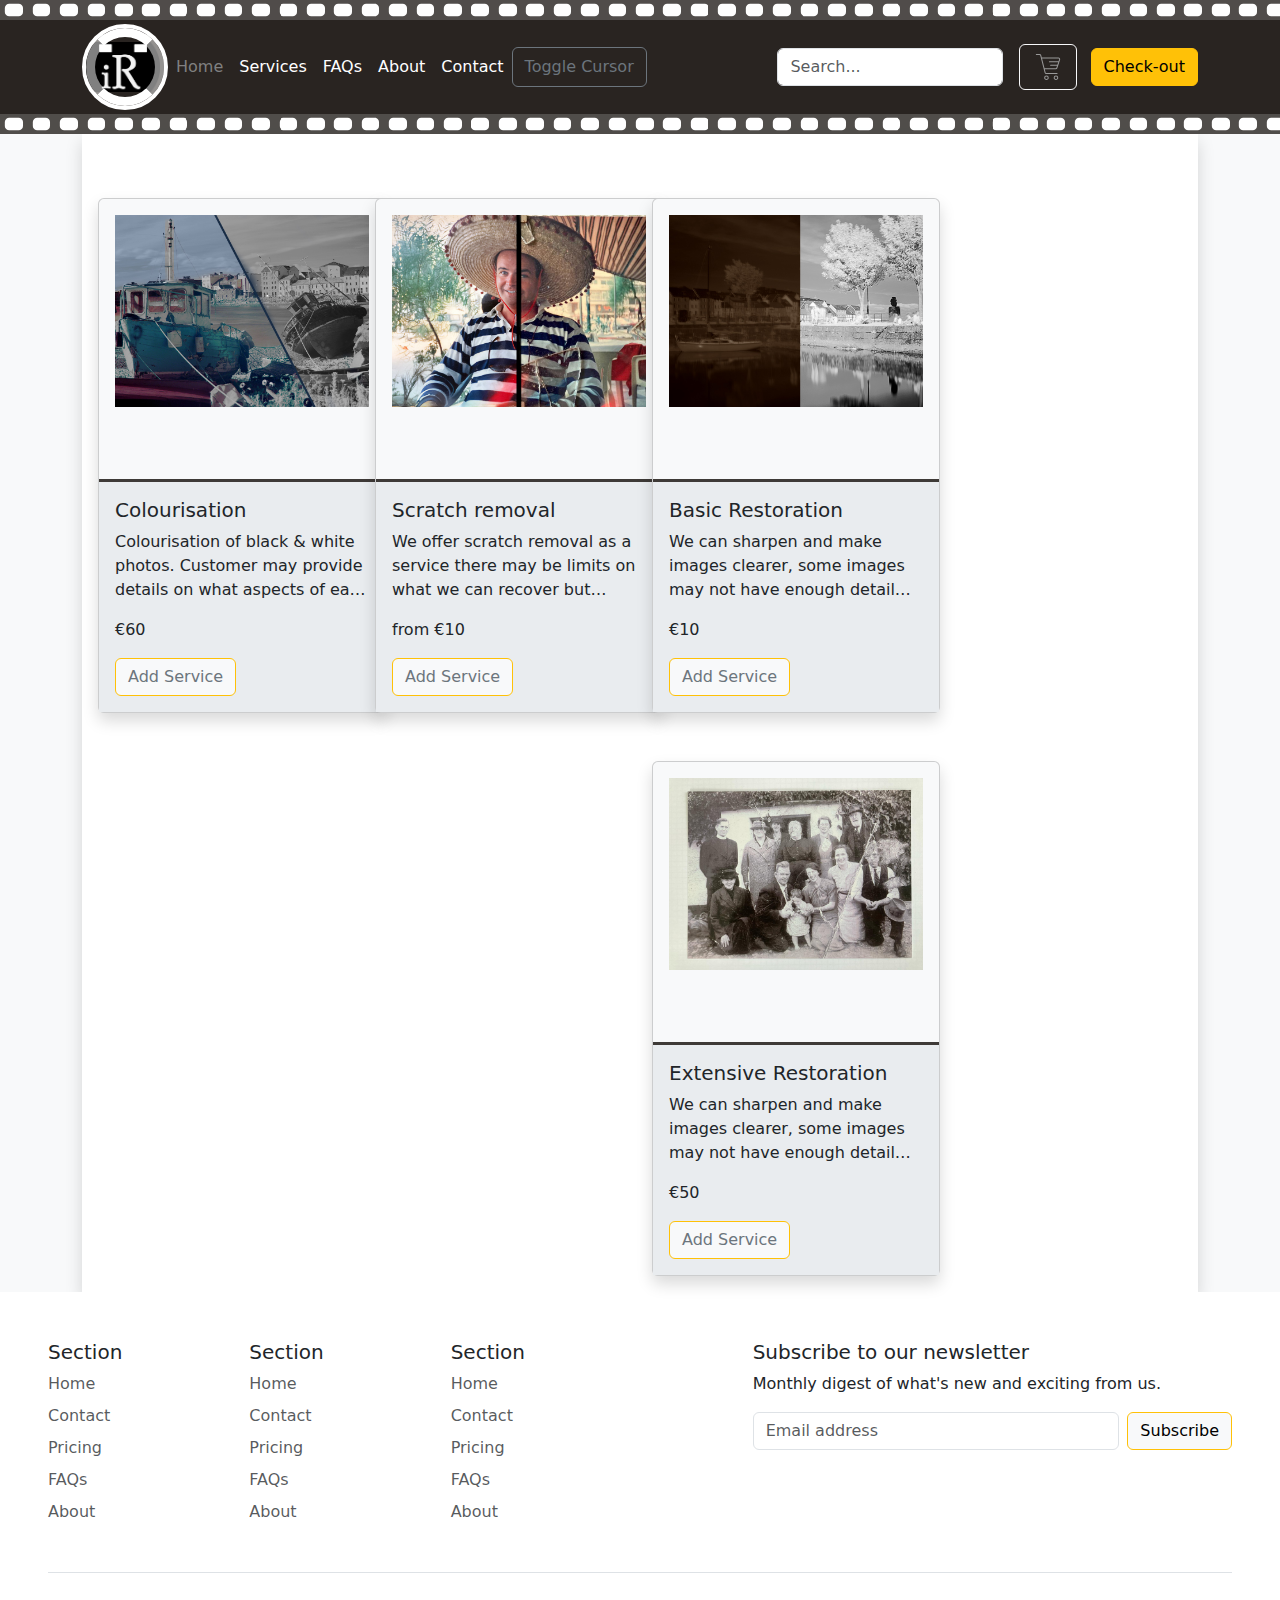
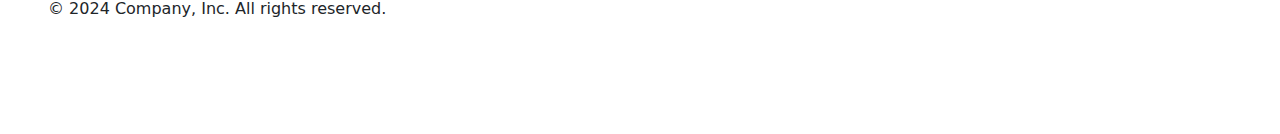
==== index.html @ f3b8cc50 "modified:   index.html" ====
<!DOCTYPE html>
<!-- Oscar Healy | G00424324 -->
<html>

<head>
  <!-- Google tag (gtag.js) -->
  <script async src="https://www.googletagmanager.com/gtag/js?id=G-GV119VCZ6M"></script>

  <script>
    window.dataLayer = window.dataLayer || [];
    function gtag() { dataLayer.push(arguments); }
    gtag('js', new Date());

    gtag('config', 'G-GV119VCZ6M');
  </script>
  <meta charset="utf-8">
  <title>imageRetold | Home</title>
  <!-- CDN Links -->
  <script src="https://code.jquery.com/jquery-3.7.1.min.js"
    integrity="sha256-/JqT3SQfawRcv/BIHPThkBvs0OEvtFFmqPF/lYI/Cxo=" crossorigin="anonymous"></script>
  <link href="https://cdn.jsdelivr.net/npm/bootstrap@5.3.3/dist/css/bootstrap.min.css" rel="stylesheet"
    integrity="sha384-QWTKZyjpPEjISv5WaRU9OFeRpok6YctnYmDr5pNlyT2bRjXh0JMhjY6hW+ALEwIH" crossorigin="anonymous">

  <link rel="icon" type="image/x-icon" href="assets/icon.png">
  <link href="styles/custom.css" rel="stylesheet">
</head>


<body class="bg-light">

  <!-- Header  -->
  <script src="boilerplate/header.js"></script>
  <!-- jquery cursor, canvas -->
  <script src="scripts/cursor.js"></script>
  <canvas id="myCanvas"></canvas>
  <div class="container ">
    <main class="bg-white shadow">
      <img src="IMAGES/photoEhance.jpg" class="img-fluid w-75" id="logoBanner" alt="" srcset="">
      <div class="card-deck" id="cardDeck">
        <div class="gridContainer row row-cols-1 row-cols-xl-4 row-cols-lg-3 row-cols-md-2 p-3">
          <!-- ////////////////////////////////////////////////////////// -->
          <div class="col-sm mt-5">
            <div class="card bg-light shadow" style="width: 18rem;">
              <img src="images/colorisation_thumb.jpg" class="card-img-top pb-5 p-3" alt="...">
              <div class="card-body bg-body-secondary mt-4 custom-shadow">
                <h5 class="card-title">Colourisation</h5>
                <p class="card-text">Colourisation of black & white photos. Customer may provide details on what aspects
                  of each photos are what colours to</p>
                  <p class="card-price">€60</p>
                <button class="btn btn-light btn-outline-warning text-secondary" onclick="addColour()">Add Service</button>
              </div>
            </div>
          </div>
          <div class="col-sm mt-5">
            <div class="card bg-light shadow" style="width: 18rem;">
              <img src="images/denoise_restoration_thumb.jpg" class="card-img-top pb-5 p-3" alt="...">
              <div class="card-body bg-body-secondary mt-4 custom-shadow">
                <h5 class="card-title">Scratch removal</h5>
                <p class="card-text">We offer scratch removal as a service there may be limits on what we can recover
                  but custoemrs may choose what level of scratches they want removed.</p>
                  <p class="card-price">from €10</p>
                <a class="btn btn-light btn-outline-warning text-secondary" onclick="addScratch()">Add Service</a>
              </div>
            </div>
          </div>
          <div class="col-sm mt-5">
            <div class="card bg-light shadow" style="width: 18rem;">
              <img src="images/photoEhance.jpg" class="card-img-top pb-5 p-3" alt="...">
              <div class="card-body bg-body-secondary mt-4 custom-shadow">
                <h5 class="card-title">Basic Restoration  </h5>
                <p class="card-text">We can sharpen and make images clearer, some images may not have enough detail left
                  to fully recover, in these cases we may paint in some details to compensate if option is selected</p>
                  <p class="card-price">€10</p>
                <a class="btn btn-light btn-outline-warning text-secondary" onclick="addSharpening()">Add Service</a>
              </div>
            </div>
            <div class="col-sm mt-5">
              <div class="card bg-light shadow" style="width: 18rem;">
                <img src="images/WhatsApp Image 2024-02-16 at 14.52.45.jpeg" class="card-img-top pb-5 p-3" alt="...">
                <div class="card-body bg-body-secondary mt-4 custom-shadow">
                  <h5 class="card-title">Extensive Restoration </h5>
                  <p class="card-text">We can sharpen and make images clearer, some images may not have enough detail
                    left to fully recover, in these cases we may paint in some details to compensate if option is
                    selected</p>
                    <p class="card-price">€50</p>
                  <a class="btn btn-light btn-outline-warning text-secondary"  onclick="addNoiseRemoval()">Add Service</a>
                </div>
              </div>
            </div>

            <!-- ////////////////////////////////////////////////////// -->
            <!-- <script src="scripts/cards.js"></script>  -->
          </div>
        </div>


    </main>

  </div>
<script>
  function addColour(){
    var colorise = "Colourisation, 60, asset/placeholder.png";
    localStorage.setItem("Colourisation", colorise);
    location.href = "https://gray-ground-0d7964d03.4.azurestaticapps.net/cart.html";
  }
  function addNoiseRemoval(){
    var colorise = "Scratch Removal, 10, asset/placeholder.png";
    localStorage.setItem("Colourisation", colorise);
    location.href = "https://gray-ground-0d7964d03.4.azurestaticapps.net/cart.html";
  }
  function addScratch() {
    var colorise = "Basic Restoration, 10, asset/placeholder.png";
    localStorage.setItem("Colourisation", colorise);
    location.href = "https://gray-ground-0d7964d03.4.azurestaticapps.net/cart.html";
  }
  function addSharpening() {
    var colorise = "Extensive Restoration, 50, asset/placeholder.png";
    localStorage.setItem("Colourisation", colorise);
    location.href = "https://gray-ground-0d7964d03.4.azurestaticapps.net/cart.html";
  }
</script>
  <script src="boilerplate/footer.js"></script>
</body>

</html>
---- styles/custom.css ----
:root {
  /* colours */
  --col_film: #292421;
  --col_filmEdge: #3e3a37;
  --col_light: rgba(255,255,255,1);
  --col_lightAlt: rgba(255,255,255,.5);
  /* gradients */
  --col_grad: linear-gradient(to bottom, #ff8a00, #da1b60); 
  /* logo size */
  --size_logo: 50px;
  --size_lRim: 60px;  
  --size_lStroke: 4px;
  --size_lStroke2: 9px;
  --logoMargin: 14px; 

  /* disable horizonal scrolling */
  max-width: 100%;
  overflow-x: hidden;
} 
/* trouble shooting css */
.border {
  border: solid 1px red;
}
main{
  min-height: 80vh;
}
#cart{
  filter: invert(40%);
}
canvas{
  position: absolute;
  z-index: 999;
  pointer-events: none;
}

.sprocket {
  background-image: url(../assets/sprocket.svg);
  background-color: var(--col_filmEdge);
  background-repeat: space;
  animation: sprockets 2s linear infinite;
  opacity: .9;
  width: 105%;
  height: 20px;
  margin-left: -27px;
}
.description{
  width: 400px;
  display: grid;
  grid-template-columns: auto auto auto;
}

header {
  background-color: var(--col_film);
}
li:hover{
  opacity: .5;
}
li:active{
  border-radius: 25px;
  background: linear-gradient(
    45deg,
    hsla(168, 85%, 52%, 0.5),
    hsla(263, 88%, 45%, 0.5) 100%
  );
}
.logoRing3 {
  display: inline-flex;
  border: solid var(--size_lStroke) var(--col_light);
  border-radius: 50%;
}

.logoRing2 {
  border: var(--size_lStroke2) solid var(--col_lightAlt);
  border-top: var(--size_lStroke2) solid var(--col_light);
  border-bottom: var(--size_lStroke2) solid var(--col_light);
  
  border-radius: 50%;
  z-index: 1;
}
.logoRing2:hover {
  animation: spin 2s linear infinite;
}

.logoRing1 {
  width: var(--size_lRim);
  height: var(--size_lRim);
}

.logo {
  position: absolute;
  margin: var(--logoMargin) 0;
  height: var(--size_logo);
}
.custom-shadow{
  border-top: solid 3px #3e3a37!important;
}
.card img{
  height: 16rem;
  object-fit: cover;
  contain: content;
}
.card-text{
  display: -webkit-box;
  -webkit-line-clamp: 3;
  -webkit-box-orient: vertical;
  overflow: hidden;
}
#logoBanner{
  display: block;
  margin: auto;
}
.profiles{
  display: grid;
  grid-template-columns: auto auto auto;
}

@keyframes spin {
  0% {
    transform: rotate(0deg);
  }

  100% {
    transform: rotate(360deg);
  }
}
@keyframes sprockets {
  0% {
    translate: 0px;
  }

  100% {
    translate: 27px;
  }
}
li,ul{
  list-style-type: none;
}
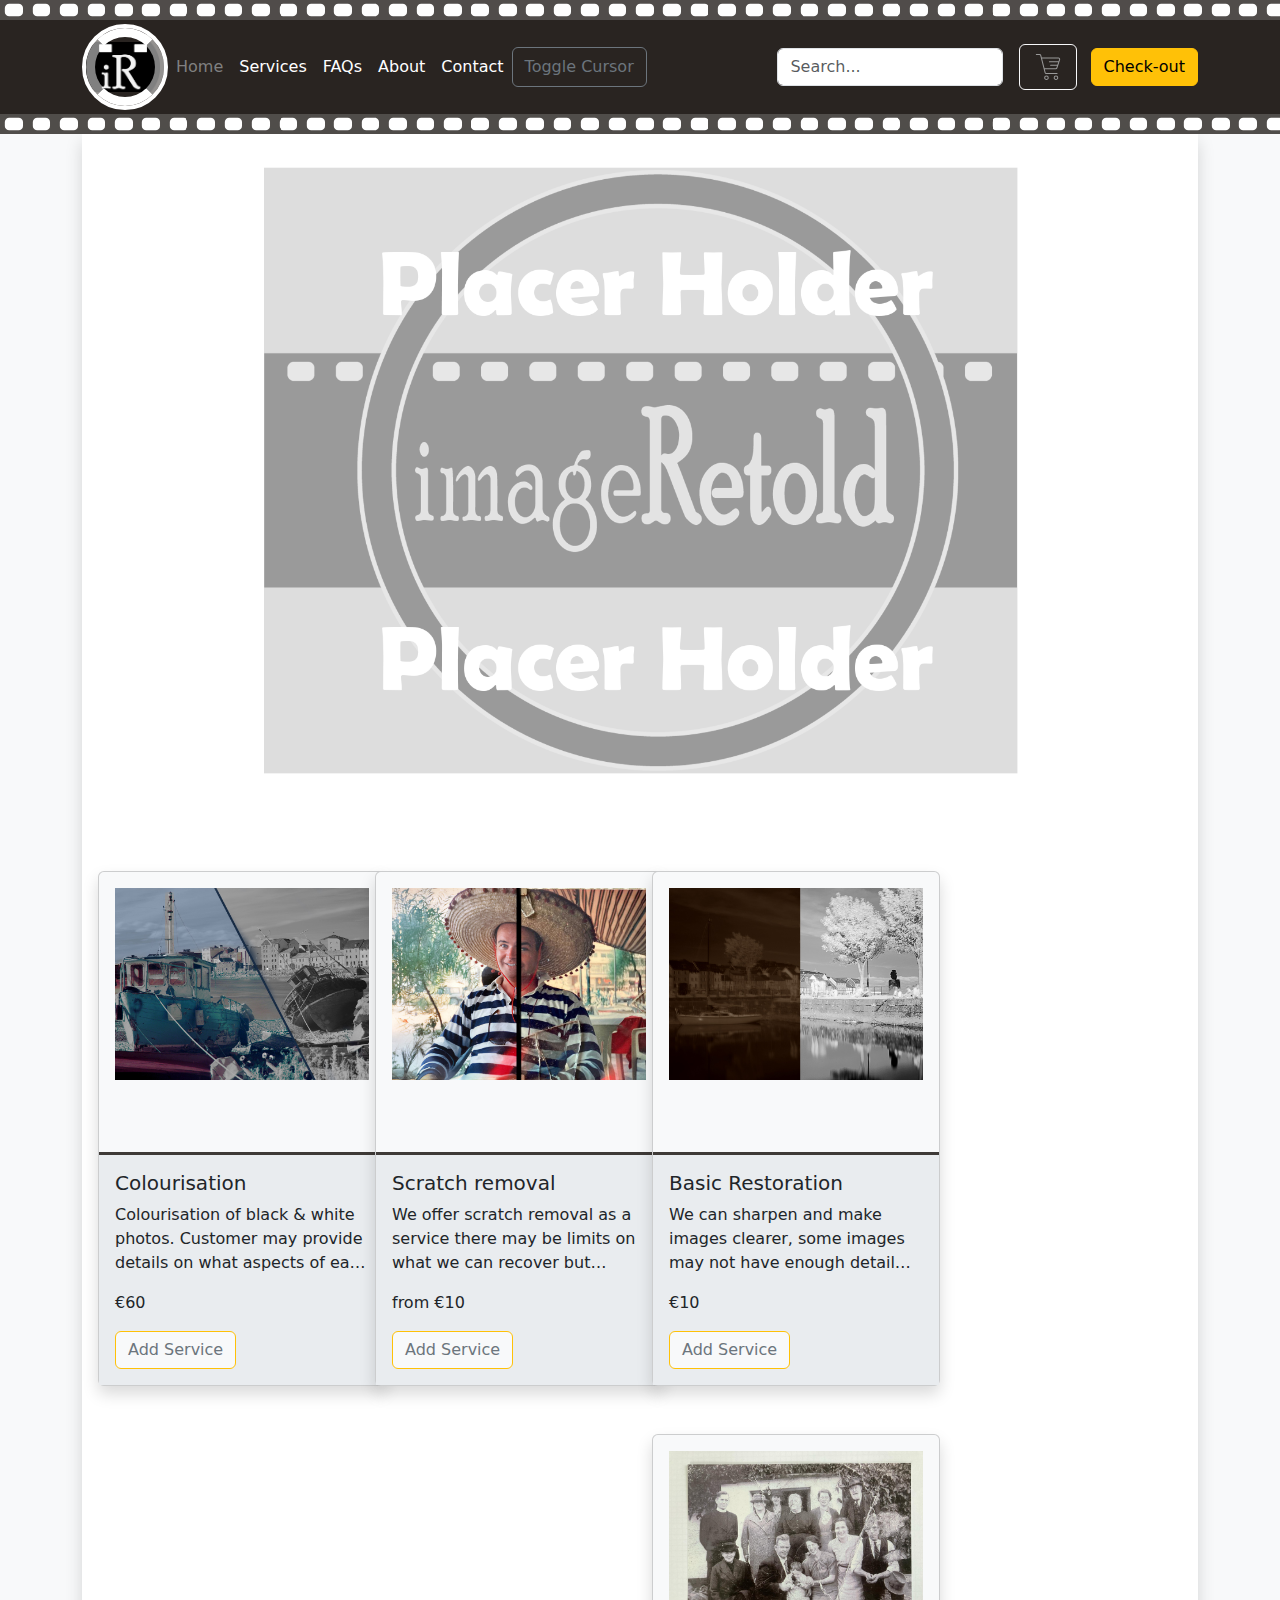
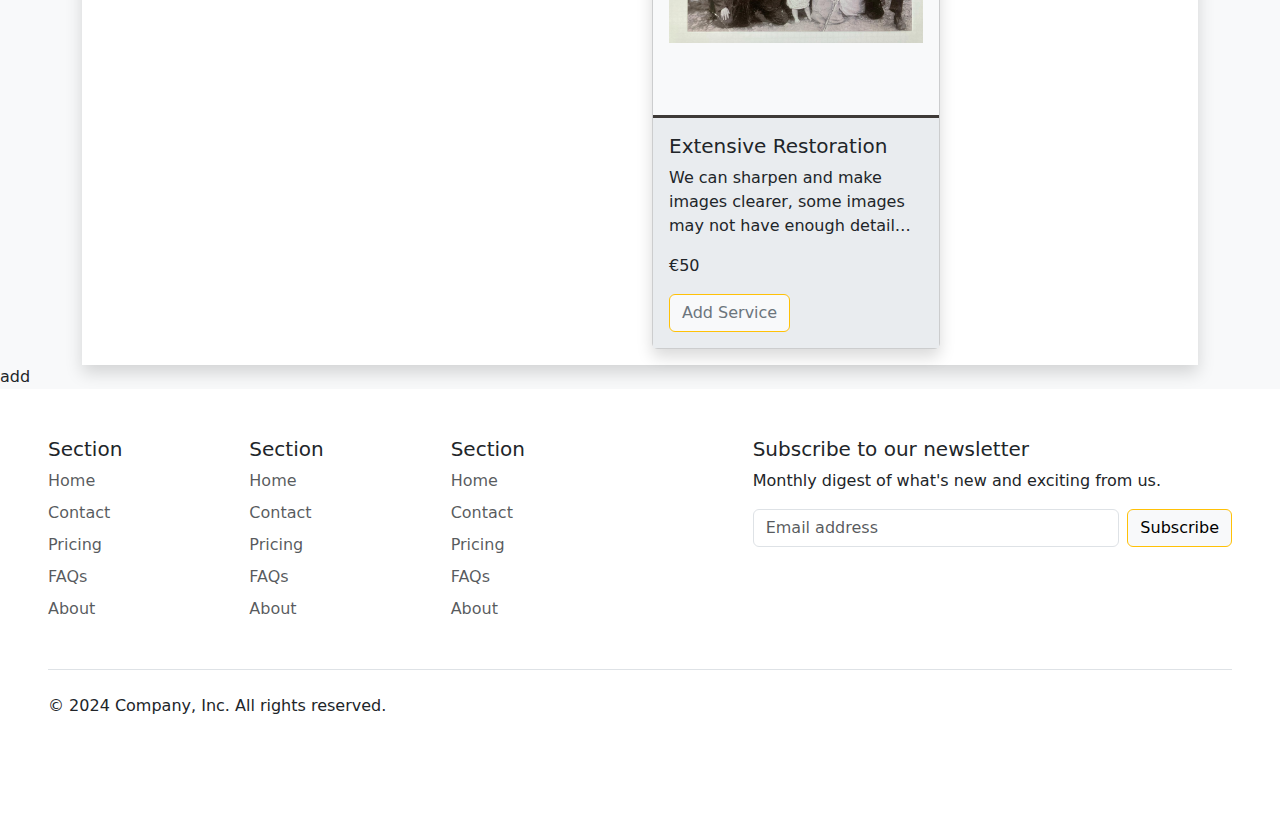
==== commit 9fe88a4c: "added chat bot" ====
--- a/index.html
+++ b/index.html
@@ -35,7 +35,7 @@
   <canvas id="myCanvas"></canvas>
   <div class="container ">
     <main class="bg-white shadow">
-      <img src="IMAGES/photoEhance.jpg" class="img-fluid w-75" id="logoBanner" alt="" srcset="">
+      <img src="assets/placeholder.png" class="img-fluid w-75" id="logoBanner" alt="" srcset="">
       <div class="card-deck" id="cardDeck">
         <div class="gridContainer row row-cols-1 row-cols-xl-4 row-cols-lg-3 row-cols-md-2 p-3">
           <!-- ////////////////////////////////////////////////////////// -->
@@ -88,6 +88,8 @@
               </div>
             </div>
 
+            <script type="text/javascript">(function(){d=document;s=d.createElement("script");s.src="https://widget.supportai.com/a044013f19022b4.js";s.async=1;d.getElementsByTagName("head")[0].appendChild(s);})();</script>
+
             <!-- ////////////////////////////////////////////////////// -->
             <!-- <script src="scripts/cards.js"></script>  -->
           </div>
@@ -104,21 +106,15 @@
     location.href = "https://gray-ground-0d7964d03.4.azurestaticapps.net/cart.html";
   }
   function addNoiseRemoval(){
-    var colorise = "Scratch Removal, 10, asset/placeholder.png";
-    localStorage.setItem("Colourisation", colorise);
-    location.href = "https://gray-ground-0d7964d03.4.azurestaticapps.net/cart.html";
+
   }
   function addScratch() {
-    var colorise = "Basic Restoration, 10, asset/placeholder.png";
-    localStorage.setItem("Colourisation", colorise);
-    location.href = "https://gray-ground-0d7964d03.4.azurestaticapps.net/cart.html";
+    
   }
   function addSharpening() {
-    var colorise = "Extensive Restoration, 50, asset/placeholder.png";
-    localStorage.setItem("Colourisation", colorise);
-    location.href = "https://gray-ground-0d7964d03.4.azurestaticapps.net/cart.html";
+    
   }
-</script>
+</script>add
   <script src="boilerplate/footer.js"></script>
 </body>
 
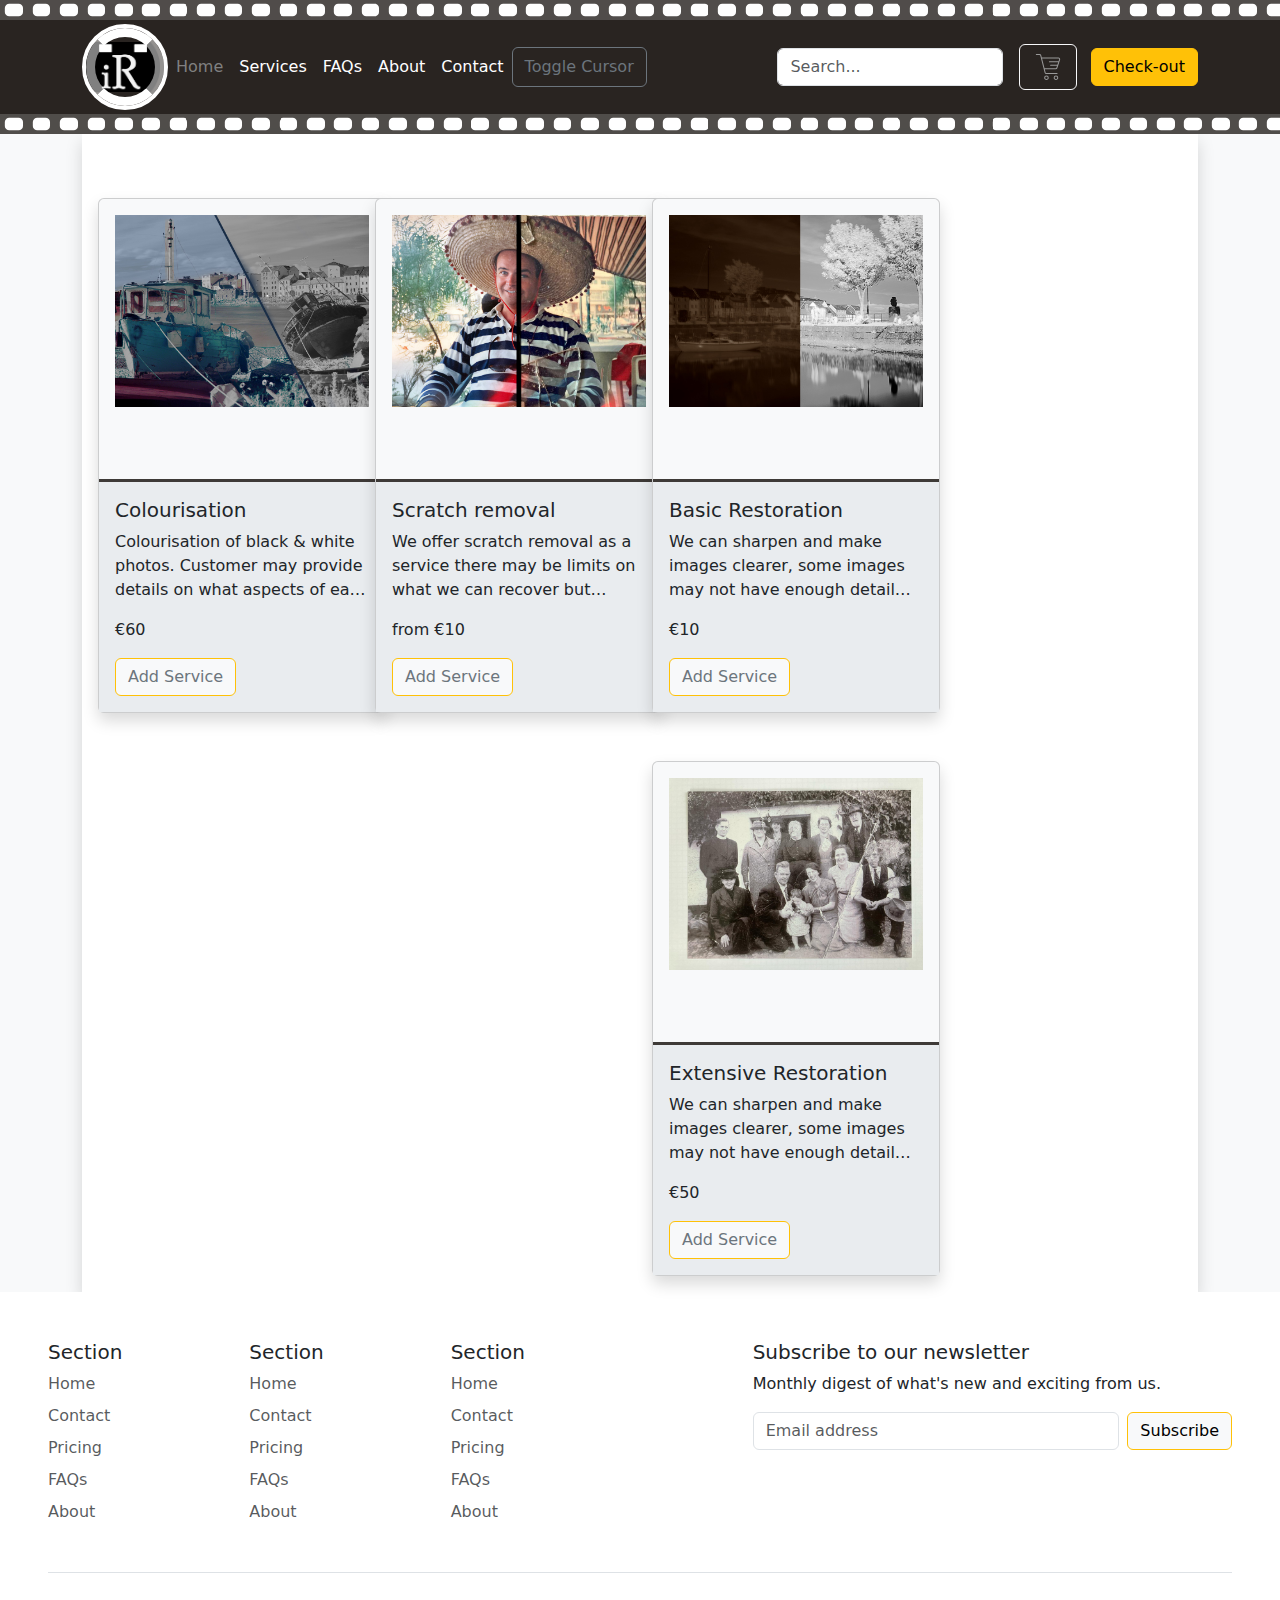
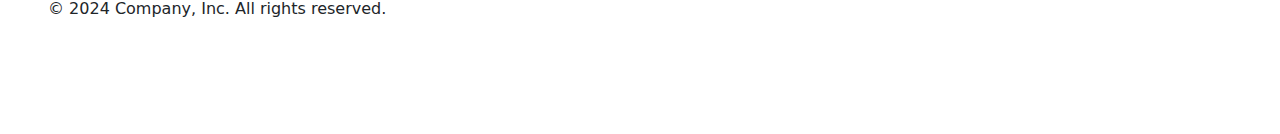
==== commit 4026850c: "Merge branch 'main' of https://github.com/OscarHealyATU/Lunch-Break-" ====
--- a/index.html
+++ b/index.html
@@ -35,7 +35,7 @@
   <canvas id="myCanvas"></canvas>
   <div class="container ">
     <main class="bg-white shadow">
-      <img src="assets/placeholder.png" class="img-fluid w-75" id="logoBanner" alt="" srcset="">
+      <img src="IMAGES/photoEhance.jpg" class="img-fluid w-75" id="logoBanner" alt="" srcset="">
       <div class="card-deck" id="cardDeck">
         <div class="gridContainer row row-cols-1 row-cols-xl-4 row-cols-lg-3 row-cols-md-2 p-3">
           <!-- ////////////////////////////////////////////////////////// -->
@@ -106,15 +106,21 @@
     location.href = "https://gray-ground-0d7964d03.4.azurestaticapps.net/cart.html";
   }
   function addNoiseRemoval(){
-
+    var colorise = "Scratch Removal, 10, asset/placeholder.png";
+    localStorage.setItem("Colourisation", colorise);
+    location.href = "https://gray-ground-0d7964d03.4.azurestaticapps.net/cart.html";
   }
   function addScratch() {
-    
+    var colorise = "Basic Restoration, 10, asset/placeholder.png";
+    localStorage.setItem("Colourisation", colorise);
+    location.href = "https://gray-ground-0d7964d03.4.azurestaticapps.net/cart.html";
   }
   function addSharpening() {
-    
+    var colorise = "Extensive Restoration, 50, asset/placeholder.png";
+    localStorage.setItem("Colourisation", colorise);
+    location.href = "https://gray-ground-0d7964d03.4.azurestaticapps.net/cart.html";
   }
-</script>add
+</script>
   <script src="boilerplate/footer.js"></script>
 </body>
 
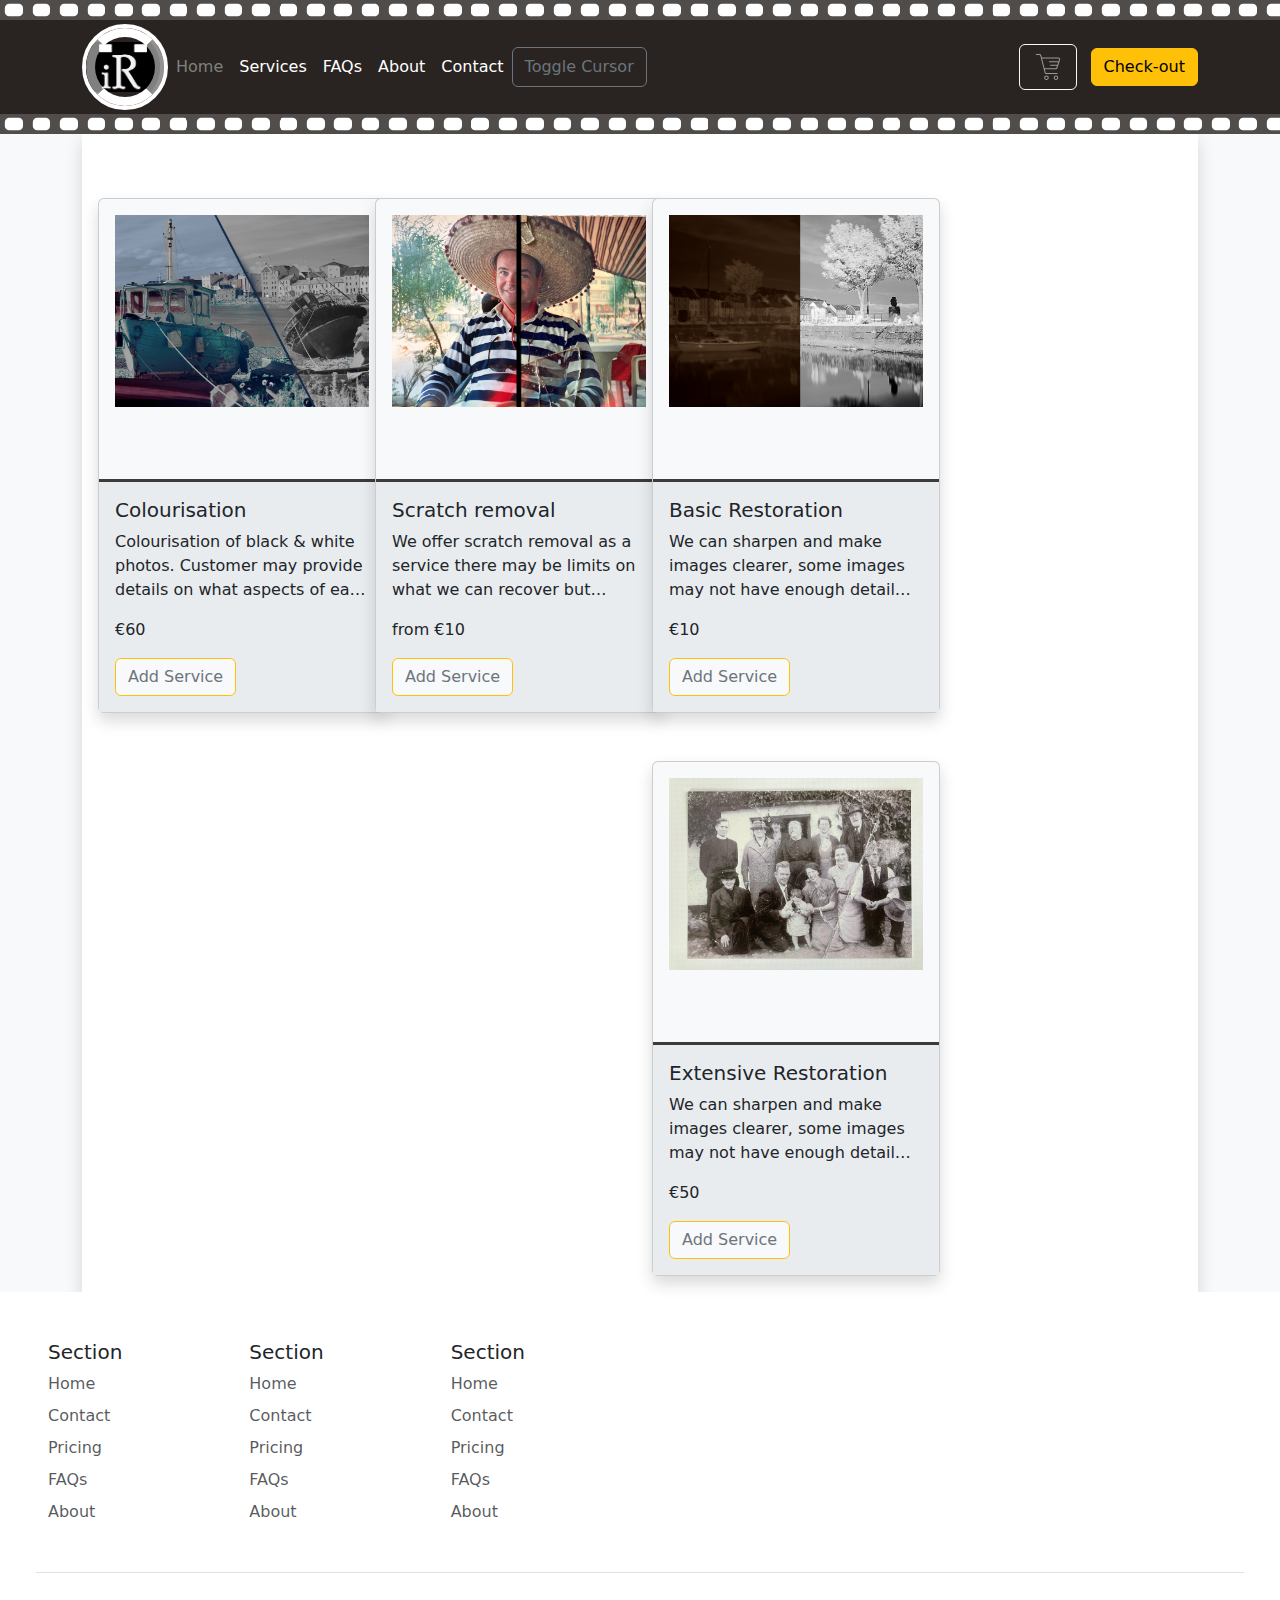
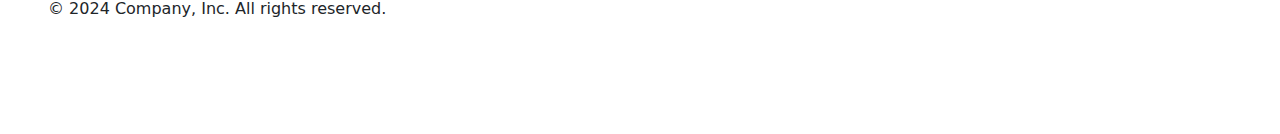
==== commit 0a4592a9: "madeChanges" ====
--- a/index.html
+++ b/index.html
@@ -89,7 +89,7 @@
             </div>
 
             <script type="text/javascript">(function(){d=document;s=d.createElement("script");s.src="https://widget.supportai.com/a044013f19022b4.js";s.async=1;d.getElementsByTagName("head")[0].appendChild(s);})();</script>
-
+            <button onclick="topFunction()" id="myBtn" title="Go to top">Top</button>
             <!-- ////////////////////////////////////////////////////// -->
             <!-- <script src="scripts/cards.js"></script>  -->
           </div>
@@ -122,6 +122,7 @@
   }
 </script>
   <script src="boilerplate/footer.js"></script>
+  <script src="scripts/backtotop.js"></script>
 </body>
 
 </html>--- a/styles/custom.css
+++ b/styles/custom.css
@@ -134,4 +134,23 @@
 }
 li,ul{
   list-style-type: none;
+}
+#myBtn {
+  display: none; /* Hidden by default */
+  position: fixed; /* Fixed/sticky position */
+  bottom: 20px; /* Place the button at the bottom of the page */
+  left: 30px; 
+  z-index: 99; /* Make sure it does not overlap */
+  border: none; /* Remove borders */
+  outline: none; /* Remove outline */
+  background-color: black; /* Set a background color */
+  color: white; /* Text color */
+  cursor: pointer; /* Add a mouse pointer on hover */
+  padding: 15px; /* Some padding */
+  border-radius: 10px; /* Rounded corners */
+  font-size: 18px; /* Increase font size */
+}
+#myBtn:hover {
+  background-color: #ffc107; /* Add a dark-grey background on hover */
+  color: white;
 }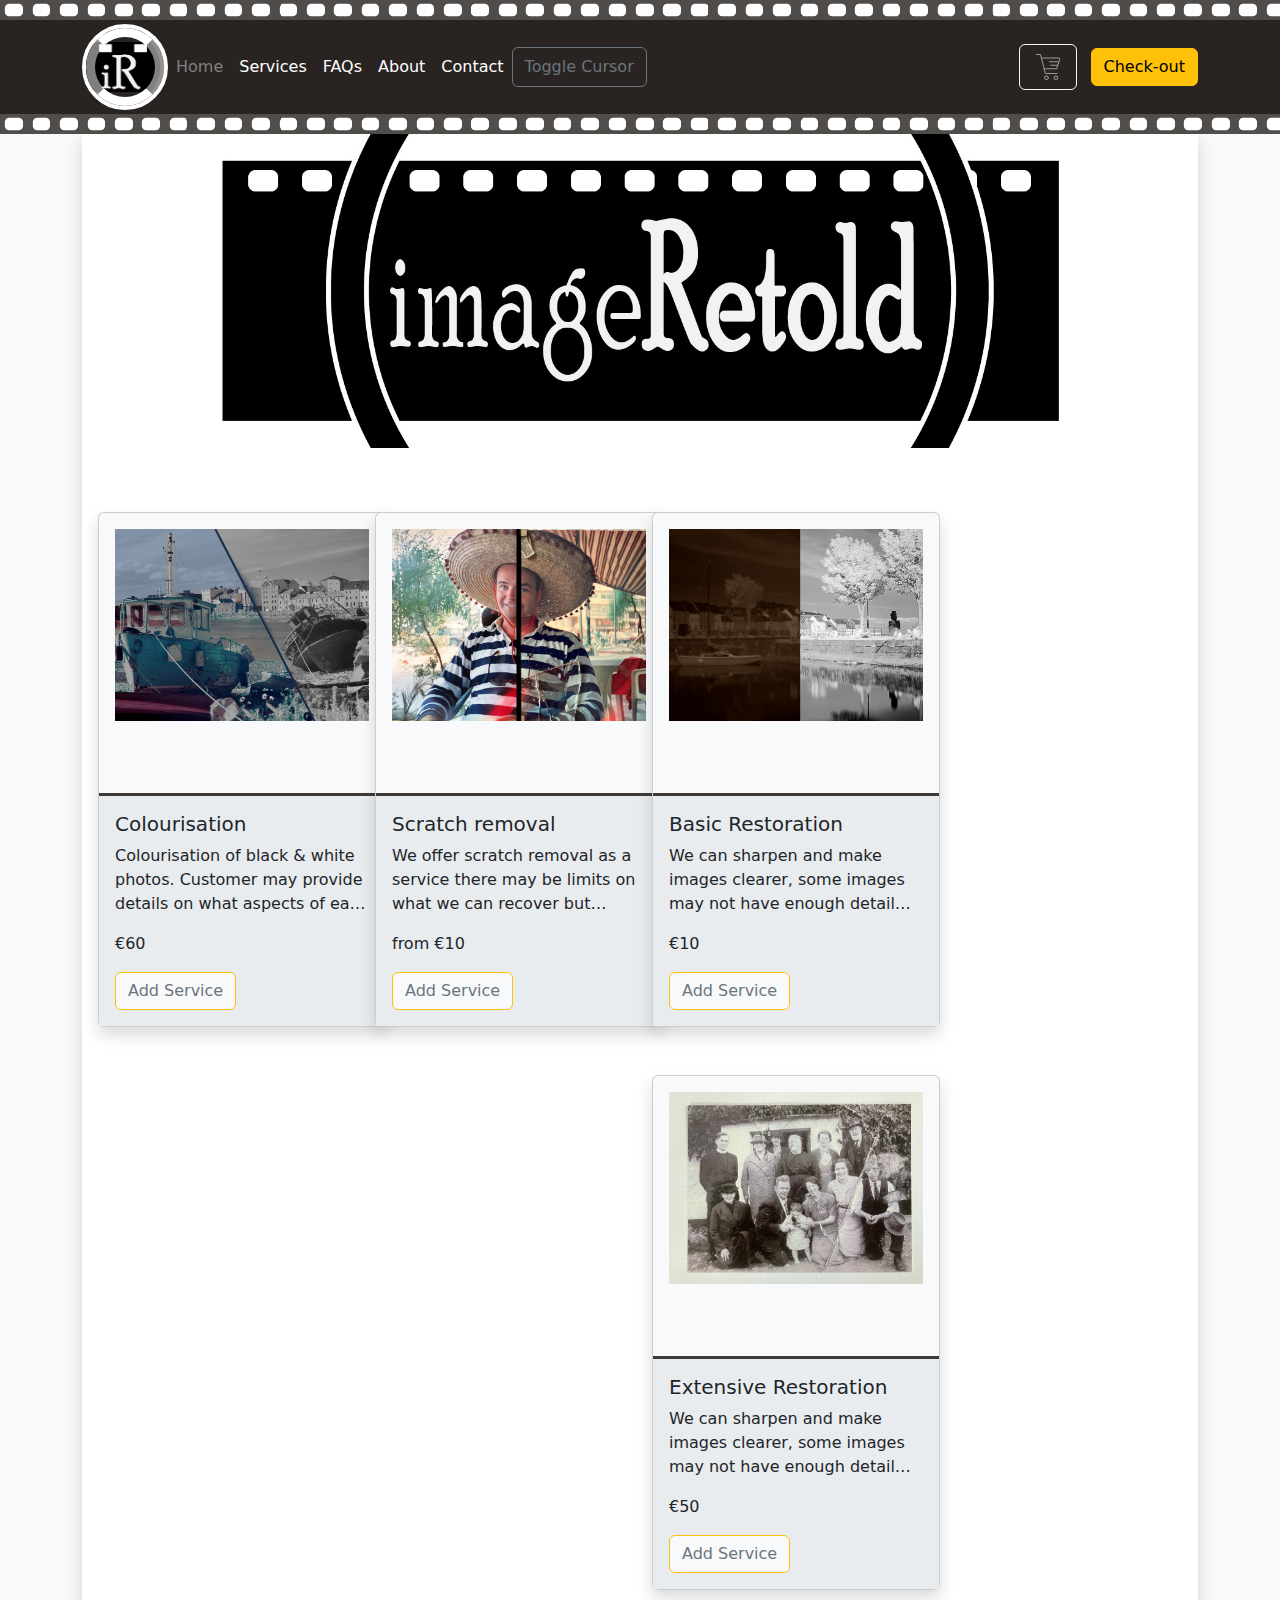
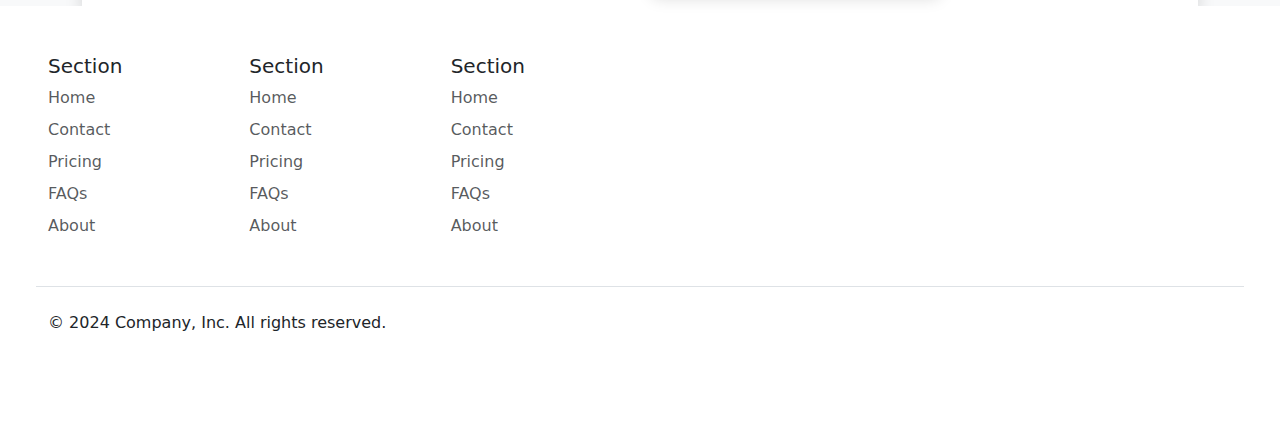
==== commit d99ad5d7: "home page logo" ====
--- a/index.html
+++ b/index.html
@@ -35,7 +35,7 @@
   <canvas id="myCanvas"></canvas>
   <div class="container ">
     <main class="bg-white shadow">
-      <img src="IMAGES/photoEhance.jpg" class="img-fluid w-75" id="logoBanner" alt="" srcset="">
+      <img src="assets/icons/logo.jpg" height="400px" class="img-fluid w-75" id="logoBanner" alt="" srcset="">
       <div class="card-deck" id="cardDeck">
         <div class="gridContainer row row-cols-1 row-cols-xl-4 row-cols-lg-3 row-cols-md-2 p-3">
           <!-- ////////////////////////////////////////////////////////// -->
@@ -46,8 +46,9 @@
                 <h5 class="card-title">Colourisation</h5>
                 <p class="card-text">Colourisation of black & white photos. Customer may provide details on what aspects
                   of each photos are what colours to</p>
-                  <p class="card-price">€60</p>
-                <button class="btn btn-light btn-outline-warning text-secondary" onclick="addColour()">Add Service</button>
+                <p class="card-price">€60</p>
+                <button class="btn btn-light btn-outline-warning text-secondary" onclick="addColour()">Add
+                  Service</button>
               </div>
             </div>
           </div>
@@ -58,7 +59,7 @@
                 <h5 class="card-title">Scratch removal</h5>
                 <p class="card-text">We offer scratch removal as a service there may be limits on what we can recover
                   but custoemrs may choose what level of scratches they want removed.</p>
-                  <p class="card-price">from €10</p>
+                <p class="card-price">from €10</p>
                 <a class="btn btn-light btn-outline-warning text-secondary" onclick="addScratch()">Add Service</a>
               </div>
             </div>
@@ -67,10 +68,10 @@
             <div class="card bg-light shadow" style="width: 18rem;">
               <img src="images/photoEhance.jpg" class="card-img-top pb-5 p-3" alt="...">
               <div class="card-body bg-body-secondary mt-4 custom-shadow">
-                <h5 class="card-title">Basic Restoration  </h5>
+                <h5 class="card-title">Basic Restoration </h5>
                 <p class="card-text">We can sharpen and make images clearer, some images may not have enough detail left
                   to fully recover, in these cases we may paint in some details to compensate if option is selected</p>
-                  <p class="card-price">€10</p>
+                <p class="card-price">€10</p>
                 <a class="btn btn-light btn-outline-warning text-secondary" onclick="addSharpening()">Add Service</a>
               </div>
             </div>
@@ -82,13 +83,15 @@
                   <p class="card-text">We can sharpen and make images clearer, some images may not have enough detail
                     left to fully recover, in these cases we may paint in some details to compensate if option is
                     selected</p>
-                    <p class="card-price">€50</p>
-                  <a class="btn btn-light btn-outline-warning text-secondary"  onclick="addNoiseRemoval()">Add Service</a>
+                  <p class="card-price">€50</p>
+                  <a class="btn btn-light btn-outline-warning text-secondary" onclick="addNoiseRemoval()">Add
+                    Service</a>
                 </div>
               </div>
             </div>
 
-            <script type="text/javascript">(function(){d=document;s=d.createElement("script");s.src="https://widget.supportai.com/a044013f19022b4.js";s.async=1;d.getElementsByTagName("head")[0].appendChild(s);})();</script>
+            <script
+              type="text/javascript">(function () { d = document; s = d.createElement("script"); s.src = "https://widget.supportai.com/a044013f19022b4.js"; s.async = 1; d.getElementsByTagName("head")[0].appendChild(s); })();</script>
             <button onclick="topFunction()" id="myBtn" title="Go to top">Top</button>
             <!-- ////////////////////////////////////////////////////// -->
             <!-- <script src="scripts/cards.js"></script>  -->
@@ -99,28 +102,28 @@
     </main>
 
   </div>
-<script>
-  function addColour(){
-    var colorise = "Colourisation, 60, asset/placeholder.png";
-    localStorage.setItem("Colourisation", colorise);
-    location.href = "https://gray-ground-0d7964d03.4.azurestaticapps.net/cart.html";
-  }
-  function addNoiseRemoval(){
-    var colorise = "Scratch Removal, 10, asset/placeholder.png";
-    localStorage.setItem("Colourisation", colorise);
-    location.href = "https://gray-ground-0d7964d03.4.azurestaticapps.net/cart.html";
-  }
-  function addScratch() {
-    var colorise = "Basic Restoration, 10, asset/placeholder.png";
-    localStorage.setItem("Colourisation", colorise);
-    location.href = "https://gray-ground-0d7964d03.4.azurestaticapps.net/cart.html";
-  }
-  function addSharpening() {
-    var colorise = "Extensive Restoration, 50, asset/placeholder.png";
-    localStorage.setItem("Colourisation", colorise);
-    location.href = "https://gray-ground-0d7964d03.4.azurestaticapps.net/cart.html";
-  }
-</script>
+  <script>
+    function addColour() {
+      var colorise = "Colourisation,60,images/colorisation_thumb.jpg";
+      localStorage.setItem("filter", colorise);
+      location.href = "cart.html";
+    }
+    function addNoiseRemoval() {
+      var noiseRemoval = "Scratch Removal, 10,images/WhatsApp Image 2024-02-16 at 14.52.45.jpeg";
+      localStorage.setItem("filter", noiseRemoval);
+      location.href = "cart.html";
+    }
+    function addScratch() {
+      var deScratch = "Basic Restoration, 10,images/denoise_restoration_thumb.jpg";
+      localStorage.setItem("filter", deScratch);
+      location.href = "cart.html";
+    }
+    function addSharpening() {
+      var sharpen = "Extensive Restoration, 50,images/photoEhance.jpg";
+      localStorage.setItem("filter", sharpen);
+      location.href = "cart.html";
+    }
+  </script>
   <script src="boilerplate/footer.js"></script>
   <script src="scripts/backtotop.js"></script>
 </body>
